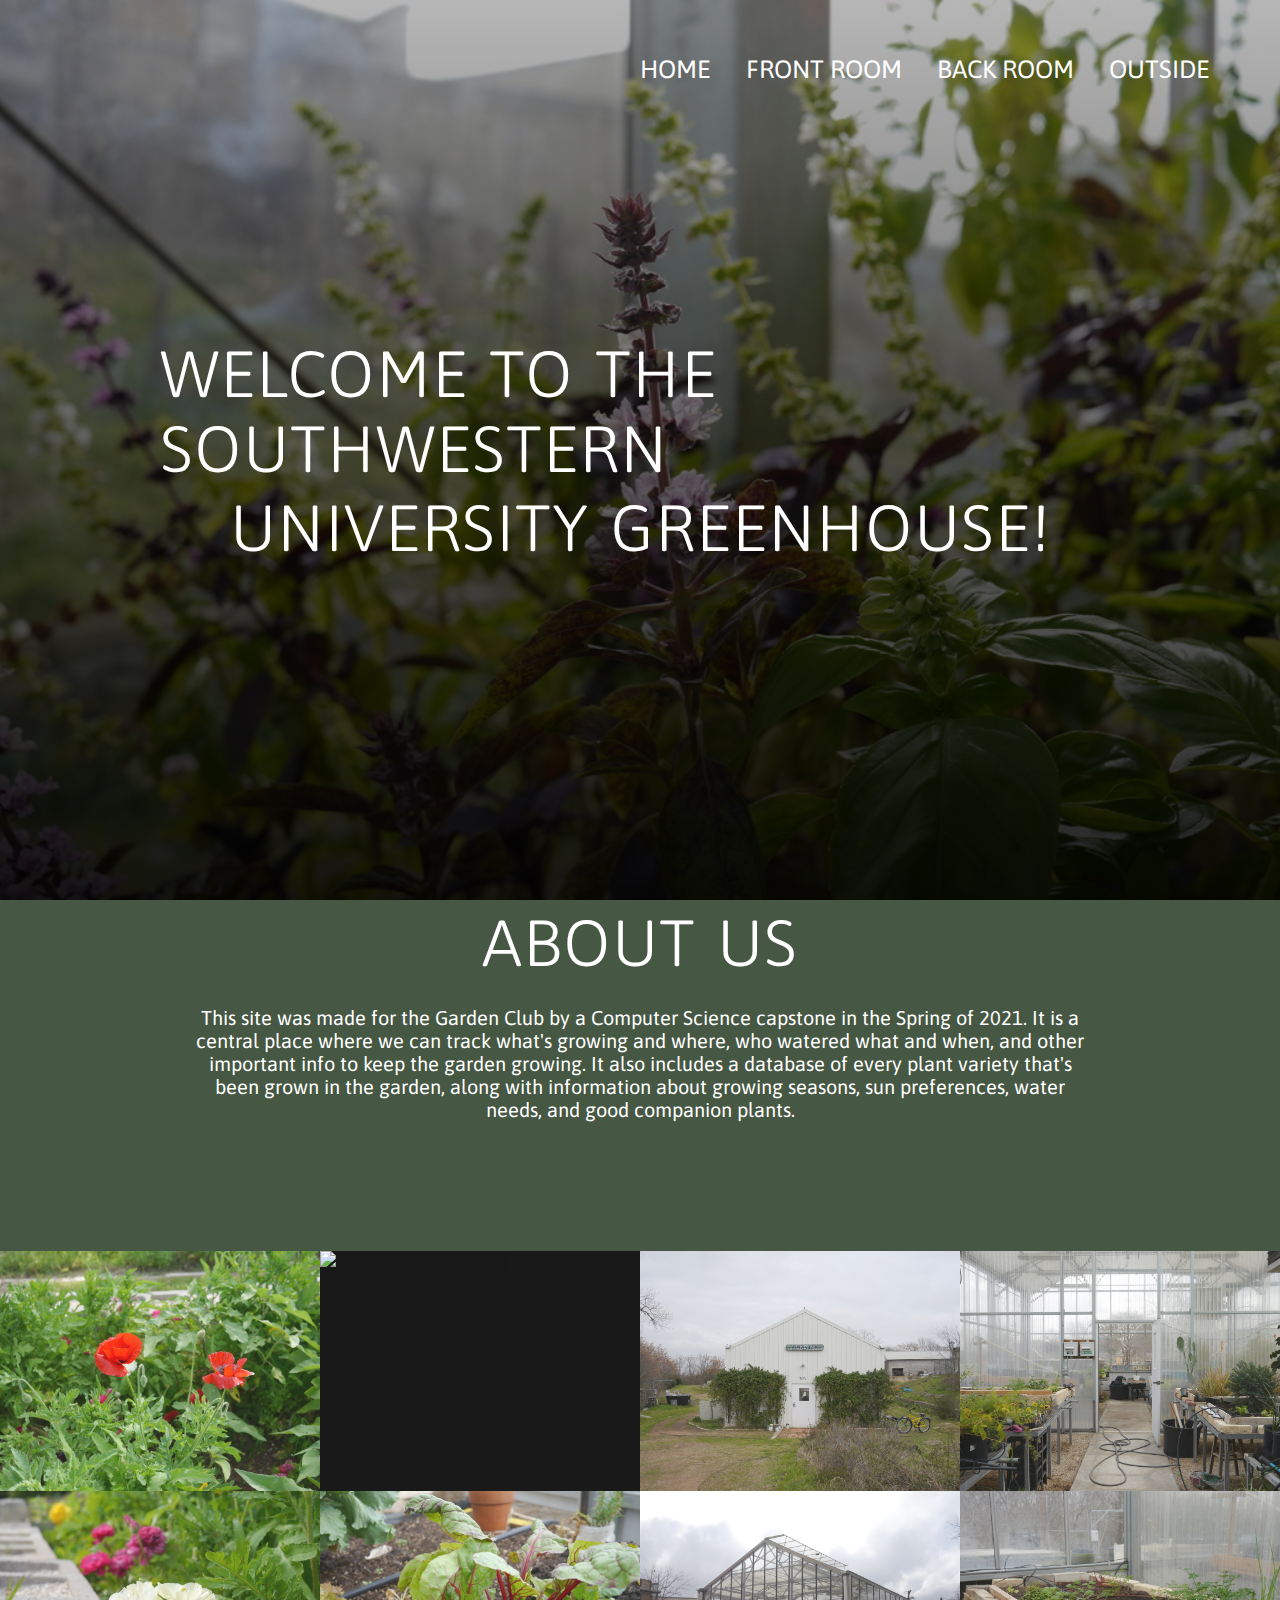
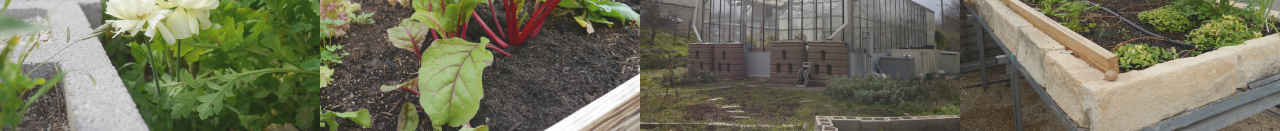
==== app/static/index.html @ 81c20156 "Please work." ====
<!DOCTYPE html>
<html lang="en">
<head>
    <meta charset="UTF-8">
    <meta http-equiv="X-UA-Compatible" content="IE=edge">
    <meta name="viewport" content="width=device-width, initial-scale=1.0">
    <link rel="stylesheet" href="style.css">
    <link rel="stylesheet" href="queries.css">
    <link href="https://fonts.googleapis.com/css2?family=Asap:ital,wght@0,100;0,300;0,400;1,300&display=swap" rel="stylesheet">
    <script type="text/javascript" src="../static/index.js"></script>
    <title>Greenhouse Website</title>
</head>
<body>
    <header id="home">
        <nav>
            <div class = "row">
                <ul class="main-nav"> <!-- unordered list = ul, li = elements in the list -->
                    <li><a href="index.html">Home</a></li>
                    <li><a href="front.html">Front Room</a></li>
                    <li><a href="back.html">Back Room</a></li>
                    <li><a href="outside.html">Outside</a></li>
                </ul>
            </div>
        </nav>
        <div class="hero-text-box">

            <h1>Welcome to the Southwestern</h1>
            <h1>University Greenhouse!</h1>
            
        </div>
    
    
    </header>
    <section class="about">
        <h1>About Us</h1>
        <p>This site was made for the Garden Club by a Computer Science capstone in the Spring of 2021. 
            It is a central place where we can track what's growing and where, who watered what and when, 
            and other important info to keep the garden growing. It also includes a database of every plant 
            variety that's been grown in the garden, along with information about  growing seasons, sun preferences,
            water needs, and good companion plants.</p>
    </section>
    <section class = "photos" id = "photos">
        <div class = "img-box-of-8">
            <img src="../static/img/garden-1.jpeg" class = "photo">
            <img src="../static/img/garden-2.jpeg" class = "photo">
            <img src="../static/img/garden-3.jpeg" class = "photo">
            <img src="../static/img/garden-4.jpeg" class = "photo">
            <img src="../static/img/garden-5.jpeg" class = "photo">
            <img src="../static/img/garden-6.jpeg" class = "photo">
            <img src="../static/img/garden-7.jpeg" class = "photo">
            <img src="../static/img/garden-8.jpeg" class = "photo">
        </div>
    </section>
   
</body>
</html>
---- app/static/style.css ----
/* ---------------------------------- */
/*      BASIC SETUP                   */
/* ---------------------------------- */ 
*{
    margin:0;
    padding: 0;
    box-sizing: 0;
}

html{
    background-color: #fff;
    color: #5f5f5f;
    font-family: 'Asap', sans-serif;
    font-weight: 300%;
    font-size: 20px;
    text-rendering: optimizeLegibility;
}

/* ---------------------------------- */
/*      REUSABLE COMPONENTS           */
/* ---------------------------------- */ 


.row {
    max-width: 1140px;
    margin: 0 auto;
}

section {
    padding: 130px 0px;
}

header{
    background-image: linear-gradient(rgba(0, 0, 0, 0.288), rgba(0, 0, 0, 0.863)), url(img/greenhouse-main.jpg);
    background-size: cover;
    background-position: center;
    height: 100vh; /*1 100vh is 100% of the viewport */
    background-attachment: fixed;
}

.hero-text-box{
    position: absolute;
    width: 75%;
    top: 50%;
    left: 50%;
    transform: translate(-50%, 50%);
}

.hero-text-box h1{
    display: flex;
    justify-content: center;
    align-items: center;
    margin-top: 5%;
    margin-bottom: 0%;
    padding-bottom: 2%;
    color: #fff;
    font-size: 50%;
    word-spacing: 1%;
    letter-spacing: 1%;
    font-weight: 300%;
    text-transform:uppercase;
    
}

h1,
h2,
h3{
    font-weight: 300;
    text-transform: uppercase;
}

h1:first-child{
    display: flex;
    justify-content: center;
    align-items: center;
    margin-top: -125px;
    margin-bottom: 0px;
    color: #fff;
    font-size: 65px;
    word-spacing: 4px;
    letter-spacing: 1px;
}
h1:last-child{
    display: flex;
    justify-content: center;
    align-items: center;
    margin-top: -15px;
    margin-bottom: 0px;
    color: #fff;
    font-size: 65px;
    word-spacing: 4px;
    letter-spacing: 1px;
}


h2{
    font-size: 300%;
    color: white;
    font-weight: 400;
    word-spacing: 2px;
    text-align: center;
    margin-top: -120px;
    margin-bottom: 20px;
    letter-spacing: 1px;
}

.break{
    padding: 200px 0px;
}

h3{
    font-size: 110%;
    margin-bottom: 15px;
    
}

.main-nav{
    float: right;
    list-style: none;
    margin-top: 55px;
}


.main-nav li{
    display: inline-block;
    margin-left: 30px;
}

.main-nav li a:link,
.main-nav li a:visited{
   
    padding: 8px 0;
    color: #fff;
    text-decoration: none;
    text-transform:uppercase;
    font-size: 125%;
    border-bottom: 2px solid transparent;
    transition: border-bottom 0.2s;
    
}

.main-nav li a:hover,
.main-nav li a:active{
    border-bottom: 2px solid #49e622;
    
}

.front, .back, .about{
    background-color: #465743;
}

.about{
    color:white;
    
}

.about p{
    justify-content: center;
    text-align:center;
    margin-right: 15%;
    margin-left: 15%;
    margin-top: 2%;
    
}

.front{
    justify-content: center;
}

.photos{
    padding: 0 0 0 0;
}

.img-box-of-2{
    display: inline-flex;
    margin-left: 7%;
    /* flex-flow: column wrap;  */
    align-items: center;
    flex-direction:row;
    justify-content: space-evenly;
    padding-top: 0%;
    padding-right: 20%;
}

.item-box-of-3{
    display: flex;
    flex-direction: row;
    align-items: center;
    justify-content: space-evenly;
    margin-left: 23%;
    margin-right: 20%;
}



.img-box-of-3{
    display: flex;
    /* margin-left: 7%; */
    /* flex-flow: column wrap;  */
    align-items: left;
    flex-direction:column;
    justify-content: space-evenly;
    padding-top: 0%;
    padding-right: 5%;
}

.img-box-of-8{
    display:flex;
    flex-direction: row;
    flex-flow: row wrap;
    margin: 0 0 0 0;
}



.photo {
    background-color: #000;
    opacity: 0.9;
    width: 25%;
    /* height:25%; */
    height:auto;
    margin: 0;
    overflow: hidden;
    transform: scale(1);
    transition: transform 0.5s, opacity .5s;
}



.photo:hover {
    opacity: 1;
    transform: scale(1);
    
}


/* .photo{
    width: 25%;
    height: 25%;
    padding: 0 0 0 0;
    gap: 0px;
} */

.beds{
    width: 25%;
    padding: 2%;
}

.form{
    width: 50%;
    height: -50%;
    float:right;
    margin-right: 7%;
    
    
}

  .grid-container {
    margin: 18px 30px;
    display: inline-grid;
    grid-template-columns: repeat(3, 1fr);
    /* gap: 5px; */
    border:10px solid rgb(124, 71, 3);
    grid-auto-rows: auto;
  }
  
  .grid-item {
    /* width: 150px;
    height: 100px; */
    border: 2px ridge rgb(119, 74, 32);
    /* background-image: url(/img/bed-section-2.png);
    background-size: 100% 100%; */
    transform: scale(1);
    transition: transform 0.5s, opacity .5s;
  }

  .grid-item:hover {
    opacity: .75;
    transform: scale(1);
    
}

.grid-item:active{
    background-color: #000;
}
---- app/static/queries.css ----
/***************************/
/*          WIDTHS         */
/***************************/

@media only screen and (max-width: 2560px){
    .hero-text-box{
        margin-top: -4%;
    }

    .item-box-of-3{
        margin-right: 14%;
    }
}

@media only screen and (max-width: 1920px){
    
}
/* ipad pro  */
@media only screen and (max-width: 1024px){

    .hero-text-box h1{
        font-size: 225%;

    }

    .main-nav{
        margin-right: 22%;
    }

    h2{
        font-size: 225%;
    }

    

    .grid-container {
        /* margin: auto; */
        margin-right:-300px;
        
        display: inline-grid;
        /* grid-template-columns: repeat(3, 1fr); */
        border: 5px solid rgb(124, 71, 3);
        /* grid-auto-rows: auto; */
      }

    .grid-item{
        width: 96%;
        height: 96%;
        border: 2px ridge rgb(119, 74, 32);
        /* background-image: url(/img/bed-section-2.png);
        background-size: 75% 50%; */
        transform: scale(1);
        transition: transform 0.5s, opacity .5s;
    }

    .form{
        display: none;
    }

    .img-box-of-3{
        margin-right: 10%;
        padding-right: 50%;

    }
}


@media only screen and (max-width: 768px){
    .hero-text-box h1{
        font-size: 150%;
        padding-bottom: 5%;

    }
    .hero-text-box{
        margin-top: 10%;
    }

    .main-nav{
        margin-right: 14%;
    }

    .img-box-of-3{
        margin-right: 30%;
    }
}

@media only screen and (max-width: 540px){
    .main-nav{
        font-size: 65%;
    }

    .hero-text-box h1{
        font-size: 110%;
        padding-bottom: 6%;
    }

    h2{
        font-size: 150%;
    }

    .grid-container{
        margin-right: -300%;

    }

    .img-box-of-3{
        padding-right: 30%;
        margin-left: -10%;

    }

    .grid-item{
        width: 92%;
        height: 92%;
    }


}

@media only screen and (max-width: 414px){
    .main-nav{
        font-size: 45%;
    
    }

    .hero-text-box h1{
        font-size: 75%;
        padding-bottom: 8%;
    }

    h2{
        font-size: 95%;
    }

    .grid-container{
        margin-right: -220%;

    }



}

@media only screen and (max-width: 411px){
    .img-box-of-3{
        margin-left: -15%;
    }
}

@media only screen and (max-width: 375px){
    .main-nav{
        font-size: 40%;
    
    }

}

@media only screen and (max-width: 360px){
    .main-nav{
        font-size: 35%;
    }

    .hero-text-box h1{
        font-size: 70%;
    }

    .hero-text-box{
        margin-top: 20%;
    }
}

@media only screen and (max-width: 320px){
    .main-nav{
        font-size: 30%;
    }
    .hero-text-box h1{
        font-size: 60%;
    }
    .hero-text-box{
        margin-top: 25%;
    }
    .img-box-of-3{
        margin-left: -18%;
        padding-right: 35%;
    }

}

@media only screen and (max-width: 280px){
    .main-nav{
        font-size: 25%;
    }

    .hero-text-box h1{
        font-size: 50%;
        padding-bottom: 10%;
    }

    .grid-container {
        /* margin: auto; */
        margin-right: -125px;
        
        display: inline-grid;
        /* grid-template-columns: repeat(3, 1fr); */
        border: 3px solid rgb(124, 71, 3);
        /* grid-auto-rows: auto; */
      }

    .grid-item{
        width: 88%;
        height: 88%;
        border: 2px ridge rgb(119, 74, 32);
        /* background-image: url(/img/bed-section-2.png);
        background-size: 75% 50%; */
        transform: scale(1);
        transition: transform 0.5s, opacity .5s;
    }

    .img-box-of-3{
        /* margin-left: -18%; */
        padding-right: 50%;
    }

}

/***************************/
/*          HEIGHTS        */
/***************************/

@media only screen and (max-width: 280px){
    
}
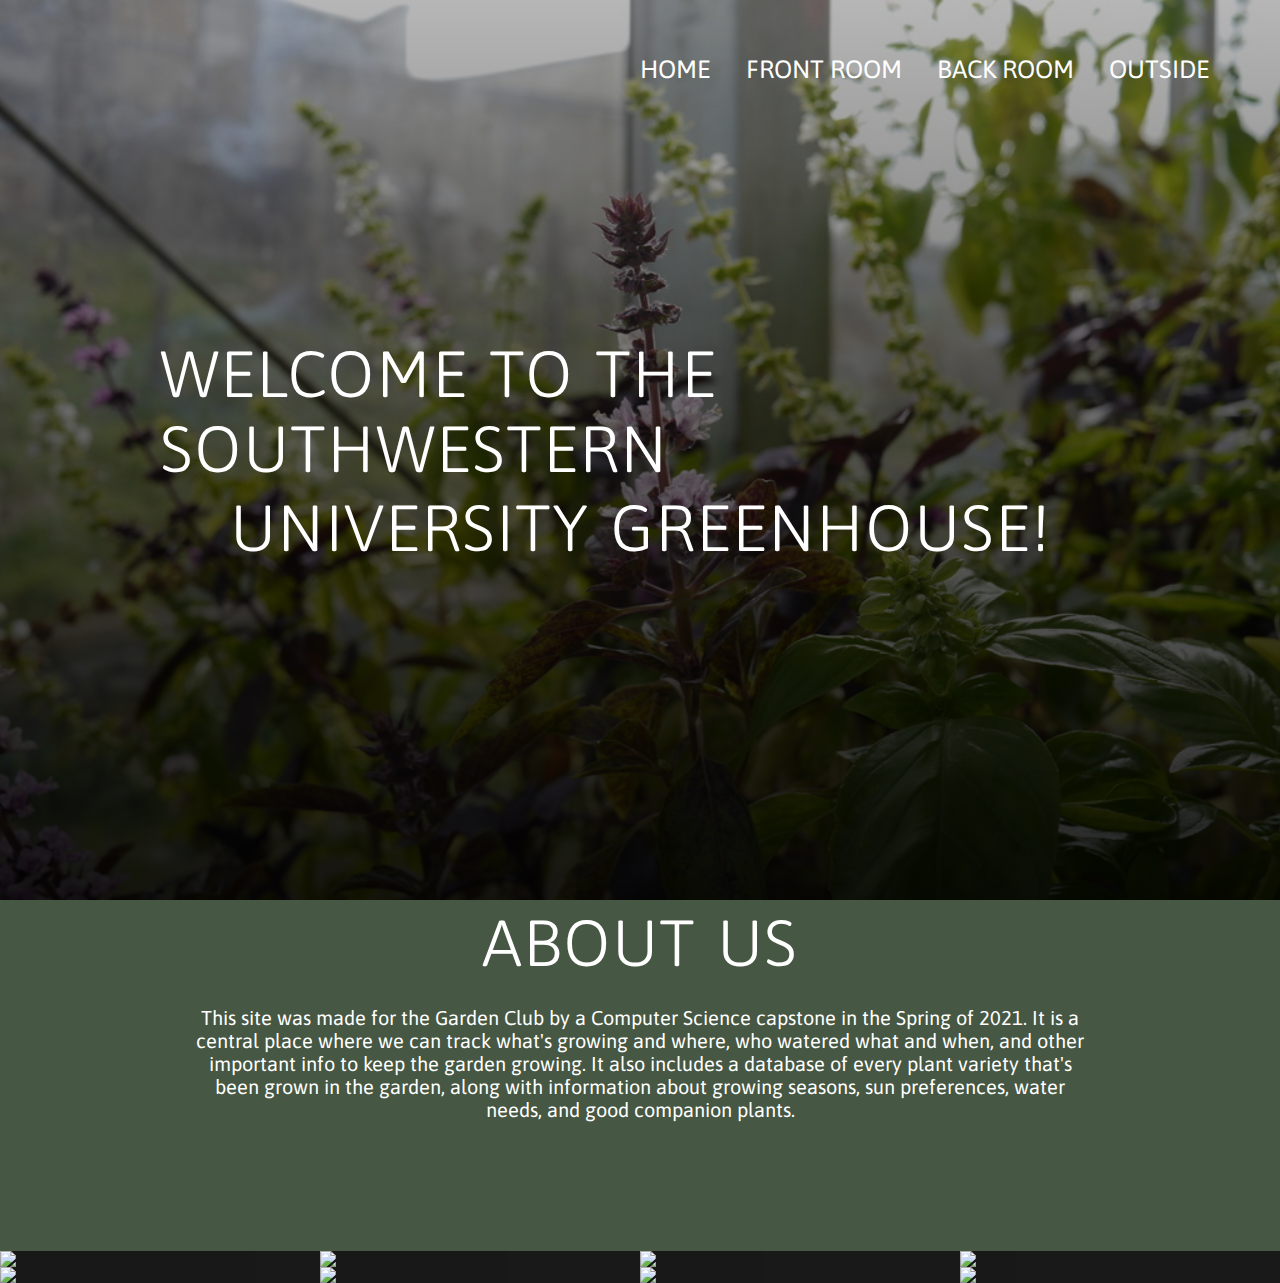
==== commit e96de9a5: "Testing netlify" ====
--- a/app/static/index.html
+++ b/app/static/index.html
@@ -41,14 +41,14 @@
     </section>
     <section class = "photos" id = "photos">
         <div class = "img-box-of-8">
-            <img src="../static/img/garden-1.jpeg" class = "photo">
-            <img src="../static/img/garden-2.jpeg" class = "photo">
-            <img src="../static/img/garden-3.jpeg" class = "photo">
-            <img src="../static/img/garden-4.jpeg" class = "photo">
-            <img src="../static/img/garden-5.jpeg" class = "photo">
-            <img src="../static/img/garden-6.jpeg" class = "photo">
-            <img src="../static/img/garden-7.jpeg" class = "photo">
-            <img src="../static/img/garden-8.jpeg" class = "photo">
+            <img src="/img/garden-1.jpeg" class = "photo">
+            <img src="/img/garden-2.jpeg" class = "photo">
+            <img src="/img/garden-3.jpeg" class = "photo">
+            <img src="/img/garden-4.jpeg" class = "photo">
+            <img src="/img/garden-5.jpeg" class = "photo">
+            <img src="/img/garden-6.jpeg" class = "photo">
+            <img src="/img/garden-7.jpeg" class = "photo">
+            <img src="/img/garden-8.jpeg" class = "photo">
         </div>
     </section>
    
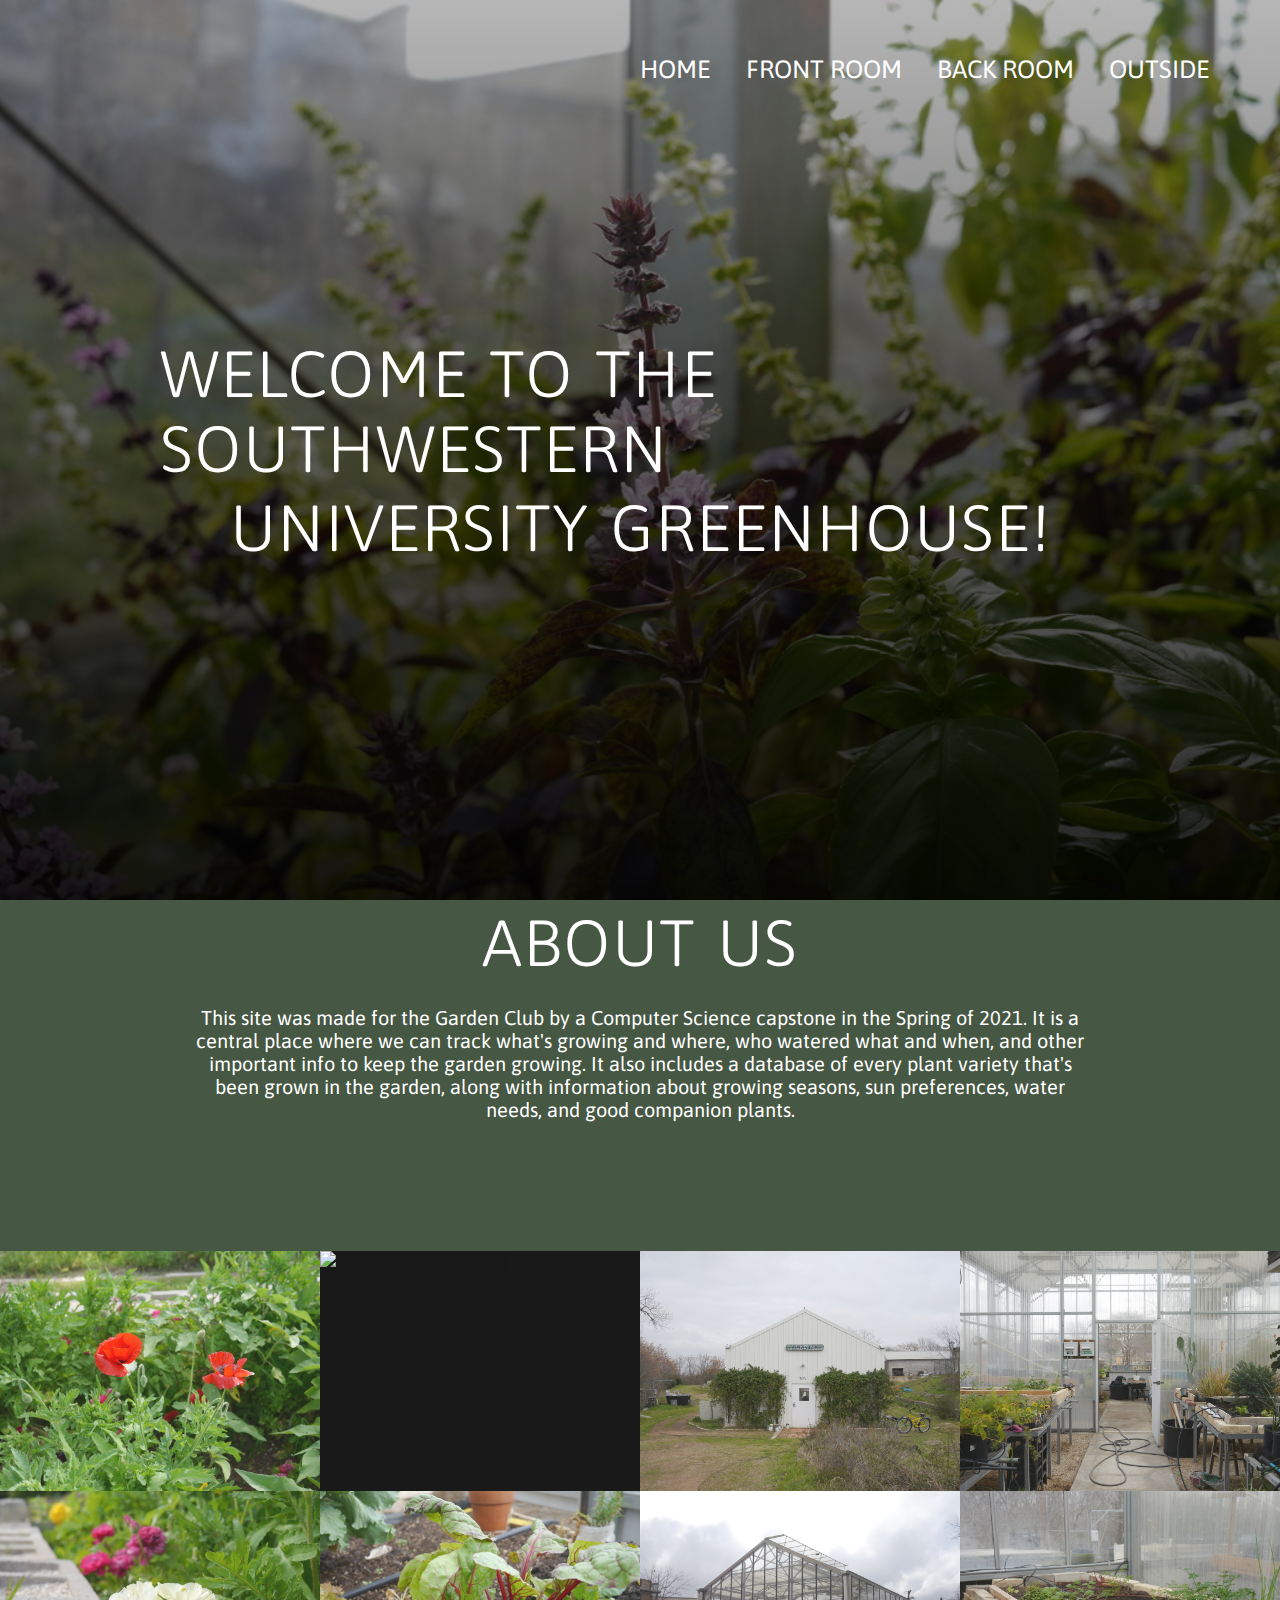
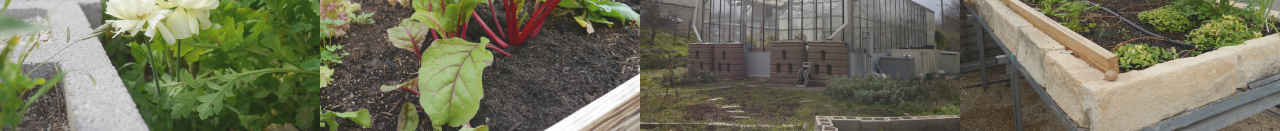
==== commit 82d84e6c: "potential hot fix for image box" ====
--- a/app/static/index.html
+++ b/app/static/index.html
@@ -41,14 +41,14 @@
     </section>
     <section class = "photos" id = "photos">
         <div class = "img-box-of-8">
-            <img src="/img/garden-1.jpeg" class = "photo">
-            <img src="/img/garden-2.jpeg" class = "photo">
-            <img src="/img/garden-3.jpeg" class = "photo">
-            <img src="/img/garden-4.jpeg" class = "photo">
-            <img src="/img/garden-5.jpeg" class = "photo">
-            <img src="/img/garden-6.jpeg" class = "photo">
-            <img src="/img/garden-7.jpeg" class = "photo">
-            <img src="/img/garden-8.jpeg" class = "photo">
+            <img src="img/garden-1.jpeg" class = "photo">
+            <img src="img/garden-2.jpeg" class = "photo">
+            <img src="img/garden-3.jpeg" class = "photo">
+            <img src="img/garden-4.jpeg" class = "photo">
+            <img src="img/garden-5.jpeg" class = "photo">
+            <img src="img/garden-6.jpeg" class = "photo">
+            <img src="img/garden-7.jpeg" class = "photo">
+            <img src="img/garden-8.jpeg" class = "photo">
         </div>
     </section>
    
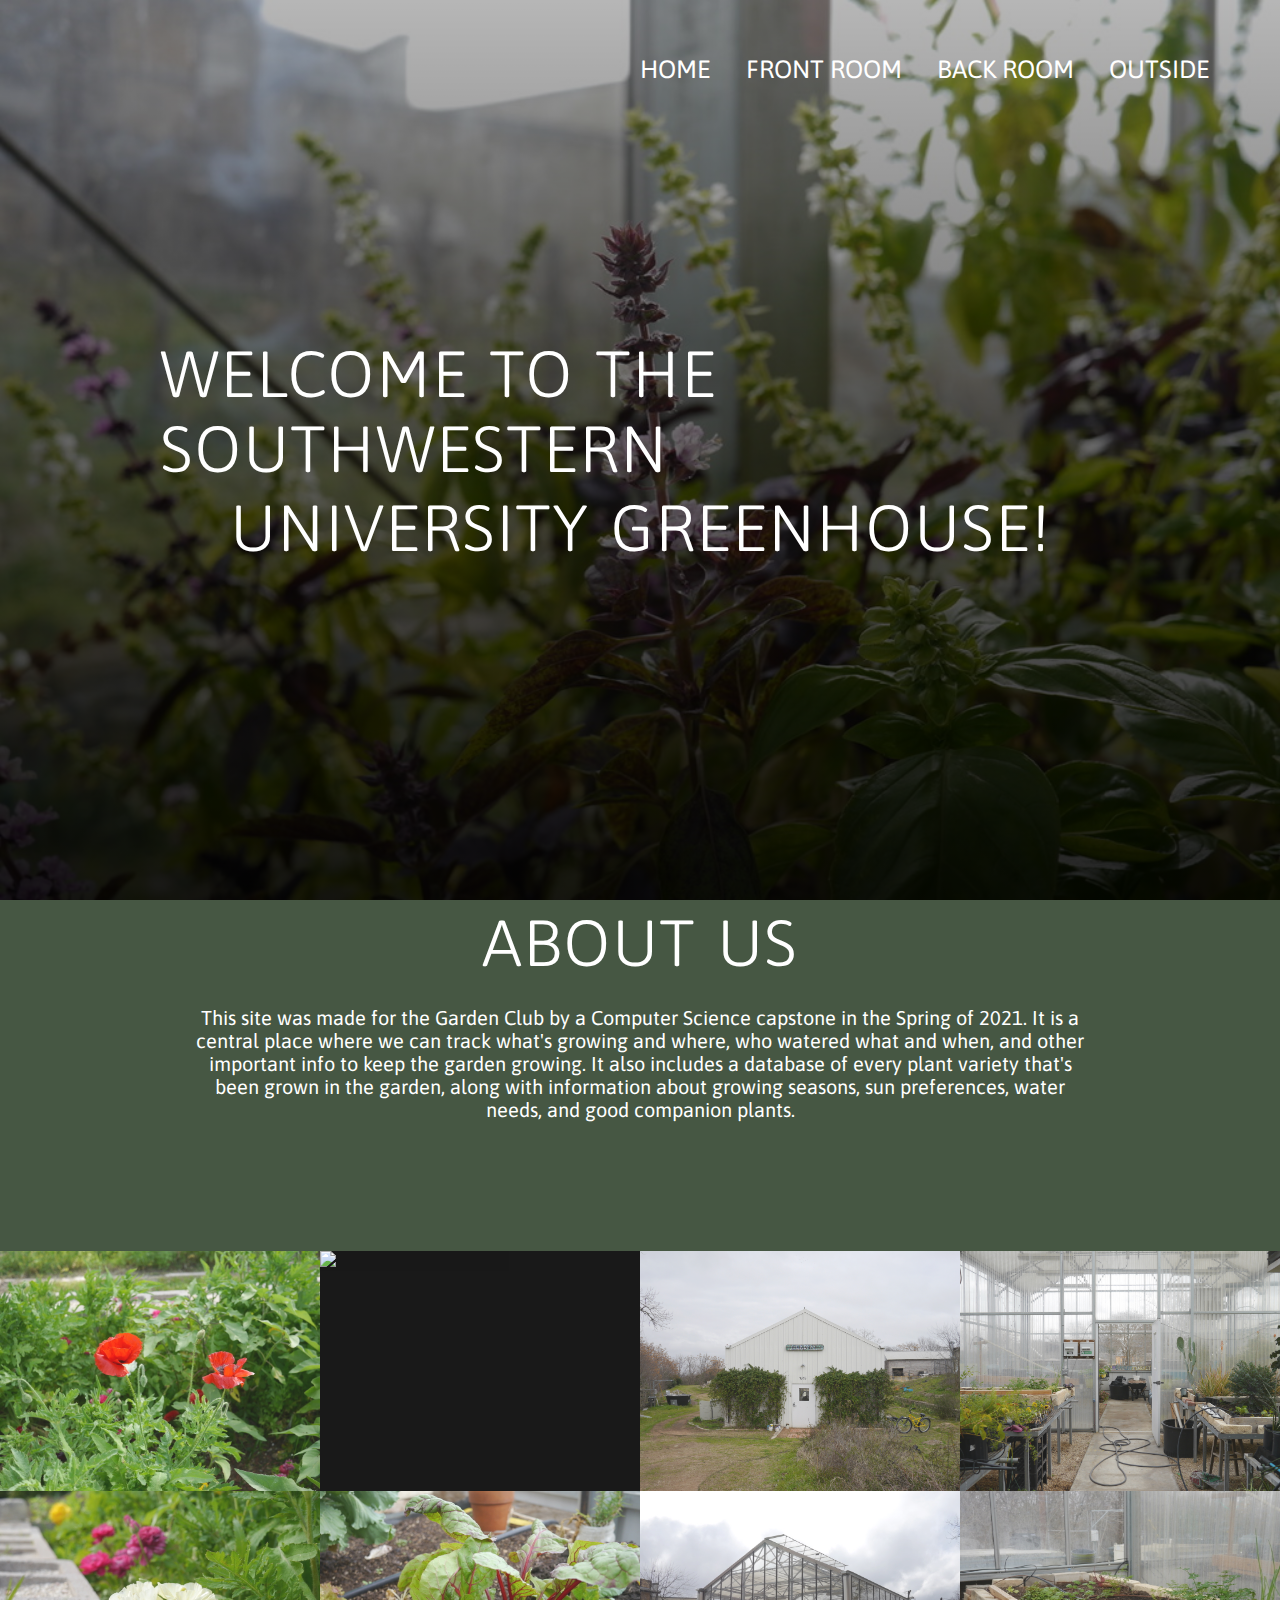
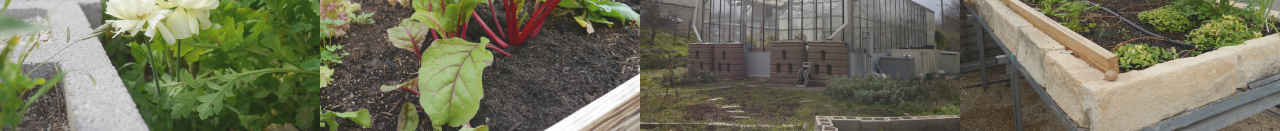
==== commit f4300b5b: "Corrections" ====
--- a/app/static/index.html
+++ b/app/static/index.html
@@ -4,8 +4,8 @@
     <meta charset="UTF-8">
     <meta http-equiv="X-UA-Compatible" content="IE=edge">
     <meta name="viewport" content="width=device-width, initial-scale=1.0">
-    <link rel="stylesheet" href="style.css">
-    <link rel="stylesheet" href="queries.css">
+    <link rel="stylesheet" href="../static/style.css">
+    <link rel="stylesheet" href="../static/queries.css">
     <link href="https://fonts.googleapis.com/css2?family=Asap:ital,wght@0,100;0,300;0,400;1,300&display=swap" rel="stylesheet">
     <script type="text/javascript" src="../static/index.js"></script>
     <title>Greenhouse Website</title>
@@ -41,14 +41,14 @@
     </section>
     <section class = "photos" id = "photos">
         <div class = "img-box-of-8">
-            <img src="img/garden-1.jpeg" class = "photo">
-            <img src="img/garden-2.jpeg" class = "photo">
-            <img src="img/garden-3.jpeg" class = "photo">
-            <img src="img/garden-4.jpeg" class = "photo">
-            <img src="img/garden-5.jpeg" class = "photo">
-            <img src="img/garden-6.jpeg" class = "photo">
-            <img src="img/garden-7.jpeg" class = "photo">
-            <img src="img/garden-8.jpeg" class = "photo">
+            <img src="../static/img/garden-1.jpeg" class = "photo">
+            <img src="../static/img/garden-2.jpeg" class = "photo">
+            <img src="../static/img/garden-3.jpeg" class = "photo">
+            <img src="../static/img/garden-4.jpeg" class = "photo">
+            <img src="../static/img/garden-5.jpeg" class = "photo">
+            <img src="../static/img/garden-6.jpeg" class = "photo">
+            <img src="../static/img/garden-7.jpeg" class = "photo">
+            <img src="../static/img/garden-8.jpeg" class = "photo">
         </div>
     </section>
    
--- a/app/static/style.css
+++ b/app/static/style.css
@@ -33,7 +33,8 @@
 header{
     background-image: linear-gradient(rgba(0, 0, 0, 0.288), rgba(0, 0, 0, 0.863)), url(img/greenhouse-main.jpg);
     background-size: cover;
-    background-position: center;
+    background-position: top;
+    width: 100%;
     height: 100vh; /*1 100vh is 100% of the viewport */
     background-attachment: fixed;
 }
--- a/app/static/queries.css
+++ b/app/static/queries.css
@@ -82,6 +82,14 @@
     .img-box-of-3{
         margin-right: 30%;
     }
+    .img-box-of-8{
+        height: 50vh;
+    }
+    .photo {
+        height: auto;
+        max-height: 75%;
+        width: 100%;
+    }
 }
 
 @media only screen and (max-width: 540px){
@@ -226,7 +234,16 @@
 /***************************/
 /*          HEIGHTS        */
 /***************************/
-
-@media only screen and (max-width: 280px){
-    
-}+@media only screen and (max-height: 812px){
+    .hero-text-box{
+        width: 25%;
+    }
+    
+    .hero-text-box h1{
+        font-size: 50%;
+    }
+
+    .main-nav{
+        font-size: 20%;
+    }
+}
